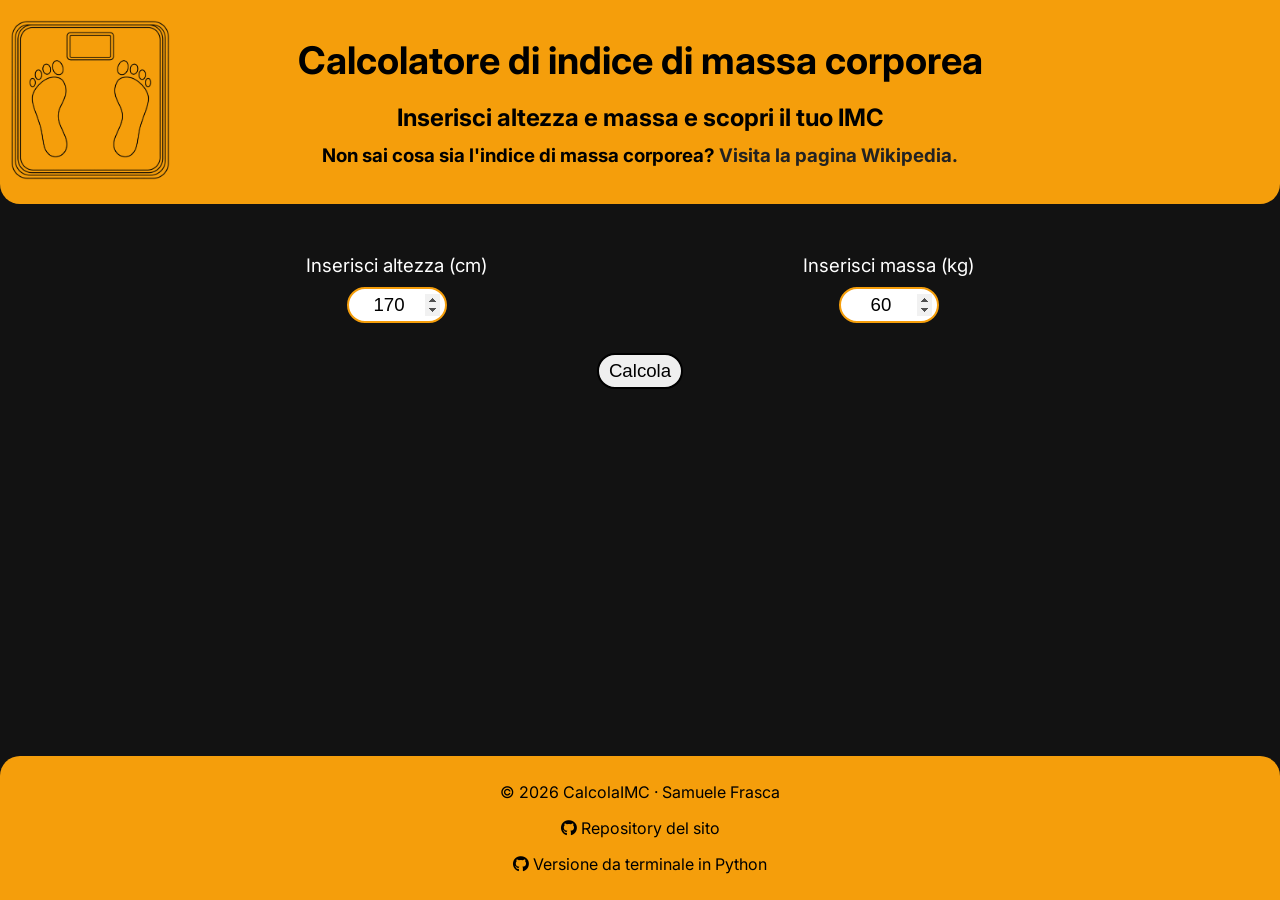
==== index.html @ bfd5818d "first commit" ====
<!DOCTYPE html>
<html lang="it">

<head>
    <meta charset="UTF-8">
    <meta name="viewport" content="width=device-width, initial-scale=1.0">
    <title>Calcolatore dell'indice di massa corporea IMC - BMI</title>
    <link rel="icon" href="assets/img/bmi-icon.png">
    <link rel="stylesheet" href="assets/css/style.css">
    <link rel="stylesheet" href="https://cdnjs.cloudflare.com/ajax/libs/font-awesome/6.0.0/css/all.min.css" />
</head>

<body>
    <header>
        <div class="header container">
            <div class="header1">
                <a href="/"><img class="logo" src="assets/img/bmi-image.png" alt="bmi-image"></a>
            </div>
            <div class="header2">
                <h1 class="title">Calcolatore di indice di massa corporea</h1>
                <h2 class="subtitle">Inserisci altezza e massa e scopri il tuo IMC</h2>
                <h3 class="spiegazione">Non sai cosa sia l'indice di massa corporea? <a
                        href="https://it.wikipedia.org/wiki/Indice_di_massa_corporea" target="_blank"
                        rel="noopener noreferrer">Visita la pagina Wikipedia.</a></h3>
            </div>
            <div class="header3"></div>
        </div>
    </header>
    <main>
        <div class="container">
            <div class="div-input">
                <div class="div-altezza">
                    <p>Inserisci altezza (cm)</p>
                    <input id="altezza" type="number" min="100" max="250" value="170">
                </div>
                <div class="div-massa">
                    <p>Inserisci massa (kg)</p>
                    <input id="massa" type="number" min="30" max="300" value="60">
                </div>
            </div>
            <button id="calcola">Calcola</button>
            <p id="risposta"></p>
            <p id="situazione-peso"></p>
        </div>
    </main>
    <footer>
        <p>&copy; 2026 CalcolaIMC · <a class="a_footer" href="https://samuelefrasca.github.io/" target="_blank"
                rel="noopener noreferrer">Samuele Frasca</a>
        </p>
        <p><a class="a_footer" href="https://github.com/samuelefrasca/calcola-imc" target="_blank"
                rel="noopener noreferrer"><i class="fa-brands fa-github"></i> Repository del sito</a></p>
        <p><a class="a_footer" href="https://github.com/samuelefrasca/calcola-imc-py" target="_blank"
                rel="noopener noreferrer"><i class="fa-brands fa-github"></i> Versione da terminale in Python</a>
        </p>
    </footer>
    <script src="assets/js/script.js"></script>
</body>

</html>
---- assets/css/style.css ----
@font-face {
    font-family: 'Inter';
    src: url('../fonts/inter/Inter-VariableFont_opsz,wght.ttf') format('truetype');
    font-weight: 100 900;
    font-display: swap;
}

* {
    box-sizing: border-box;
    margin: 0;
    padding: 0;
}

body {
    font-family: "Inter", sans-serif;
    font-optical-sizing: auto;
    font-weight: 400;
    background-color: #121212;
    min-height: 100vh;
    display: flex;
    flex-direction: column;
}

.container {
    max-width: 1440px;
    margin: 0 auto;
}

header {
    padding: 20px 10px;
    background-color: #F59E0B;
    color: #000;
    border-radius: 0px 0px 20px 20px;
    text-align: center;
}

.title {
    font-size: 38px;
    margin-bottom: 20px;
}

.spiegazione {
    margin-top: 12px;
}

.spiegazione a {
    color: #222;
    text-decoration: none;
}

.spiegazione a:hover {
    text-decoration: underline;
}

.header {
    display: flex;
    justify-content: space-between;
}

.logo,
.header3 {
    width: 160px;
}

.header2 {
    display: flex;
    flex-direction: column;
    justify-content: center;
}

main {
    padding: 10px 0px;
    text-align: center;
    flex: 1;
    position: relative;
}

.div-input {
    margin-top: 30px;
    display: flex;
    justify-content: space-evenly;
}

.div-input p {
    font-size: 14pt;
    color: #fff;
    margin: 10px;
}

input {
    width: 100px;
    text-align: center;
    font-size: 14pt;
    padding: 5px;
    border: 2px solid #F59E0B;
    border-radius: 20px;
    margin-bottom: 10px;
}

/* Per rendere sempre visibili le frecce dell'input numerico */
input::-webkit-inner-spin-button,
input::-webkit-outer-spin-button {
    opacity: 1;
}

#calcola {
    margin-top: 20px;
    font-size: 14pt;
    padding: 5px 10px;
    border: 2px solid;
    border-radius: 20px;
    transition: .3s;
}

#calcola:hover {
    cursor: pointer;
    background-color: #acacac;
}

#risposta,
#situazione-peso {
    margin-top: 20px;
    font-size: 14pt;
    color: #fff;
}

footer {
    background-color: #F59E0B;
    padding: 10px;
    border-radius: 20px 20px 0px 0px;
    text-align: center;
}

footer p {
    color: #000;
    margin: 16px 0px;
}

.a_footer {
    color: #000;
    text-decoration: none;
}

.a_footer:hover {
    text-decoration: underline;
}

.github {
    justify-content: center;
}

@media (max-width: 768px) {
    .header {
        flex-direction: column;
    }

    .logo {
        width: 120px;
    }

    .header3 {
        display: none;
    }

    .title {
        font-size: 20pt;
    }

    .subtitle {
        font-size: 14pt;
    }

    .spiegazione,
    .div-input p,
    input,
    #calcola,
    #risposta,
    #situazione-peso {
        font-size: 13pt;
    }
}
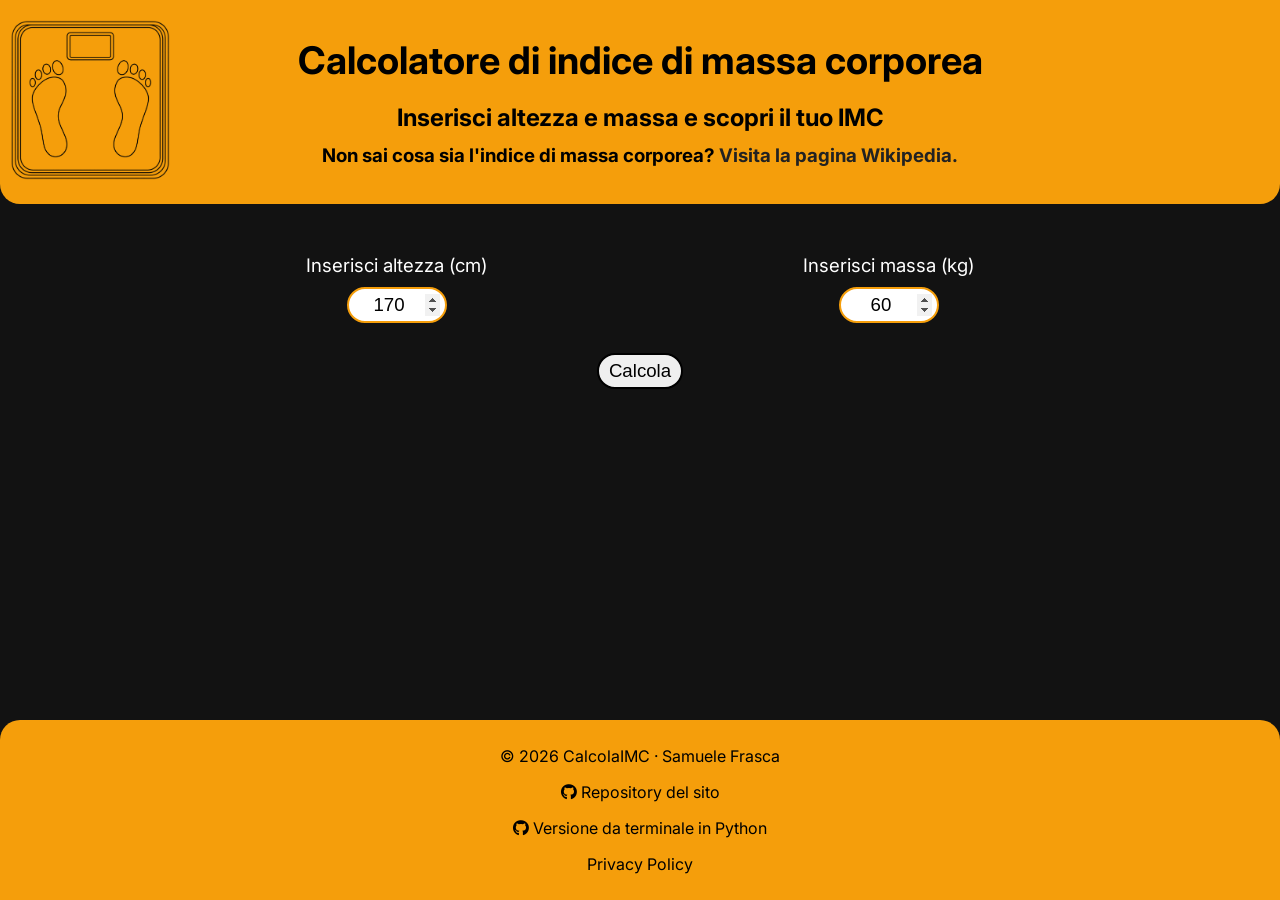
==== commit 2f46cd30: "feat: add privacy policy and donation link" ====
--- a/index.html
+++ b/index.html
@@ -4,9 +4,29 @@
 <head>
     <meta charset="UTF-8">
     <meta name="viewport" content="width=device-width, initial-scale=1.0">
-    <title>Calcolatore dell'indice di massa corporea IMC - BMI</title>
-    <link rel="icon" href="assets/img/bmi-icon.png">
-    <link rel="stylesheet" href="assets/css/style.css">
+
+    <meta name="google-site-verification" content="qzWXBoAshMKo4LuPpaiTGthOqSCegyk_pj7KeIQ1Ot4" />
+
+    <title>Calcola IMC | Indice di massa corporea (BMI)</title>
+    <meta name="description" content="Calcola il tuo IMC (indice di massa corporea): inserisci peso e altezza e scopri subito il risultato e la categoria di peso.">
+    <meta name="robots" content="index,follow">
+
+    <link rel="canonical" href="https://calcolaimc.pages.dev/">
+
+    <meta property="og:site_name" content="Calcola IMC">
+    <meta property="og:title" content="Calcola IMC | Indice di massa corporea (BMI)">
+    <meta property="og:description" content="Calcola il tuo IMC (indice di massa corporea): inserisci peso e altezza e scopri subito il risultato e la categoria di peso.">
+    <meta property="og:type" content="website">
+    <meta property="og:url" content="https://calcolaimc.pages.dev/">
+    <meta property="og:image" content="https://calcolaimc.pages.dev/assets/img/bmi-icon.png">
+
+    <meta name="twitter:card" content="summary">
+    <meta name="twitter:title" content="Calcola IMC | Indice di massa corporea (BMI)">
+    <meta name="twitter:description" content="Calcola il tuo IMC (indice di massa corporea): inserisci peso e altezza e scopri subito il risultato e la categoria di peso.">
+    <meta name="twitter:image" content="https://calcolaimc.pages.dev/assets/img/bmi-icon.png">
+
+    <link rel="icon" href="/assets/img/bmi-icon.png">
+    <link rel="stylesheet" href="/assets/css/style.css">
     <link rel="stylesheet" href="https://cdnjs.cloudflare.com/ajax/libs/font-awesome/6.0.0/css/all.min.css" />
 </head>
 
@@ -52,6 +72,7 @@
         <p><a class="a_footer" href="https://github.com/samuelefrasca/calcola-imc-py" target="_blank"
                 rel="noopener noreferrer"><i class="fa-brands fa-github"></i> Versione da terminale in Python</a>
         </p>
+        <p><a class="a_footer" href="/privacy.html">Privacy Policy</a></p>
     </footer>
     <script src="assets/js/script.js"></script>
 </body>
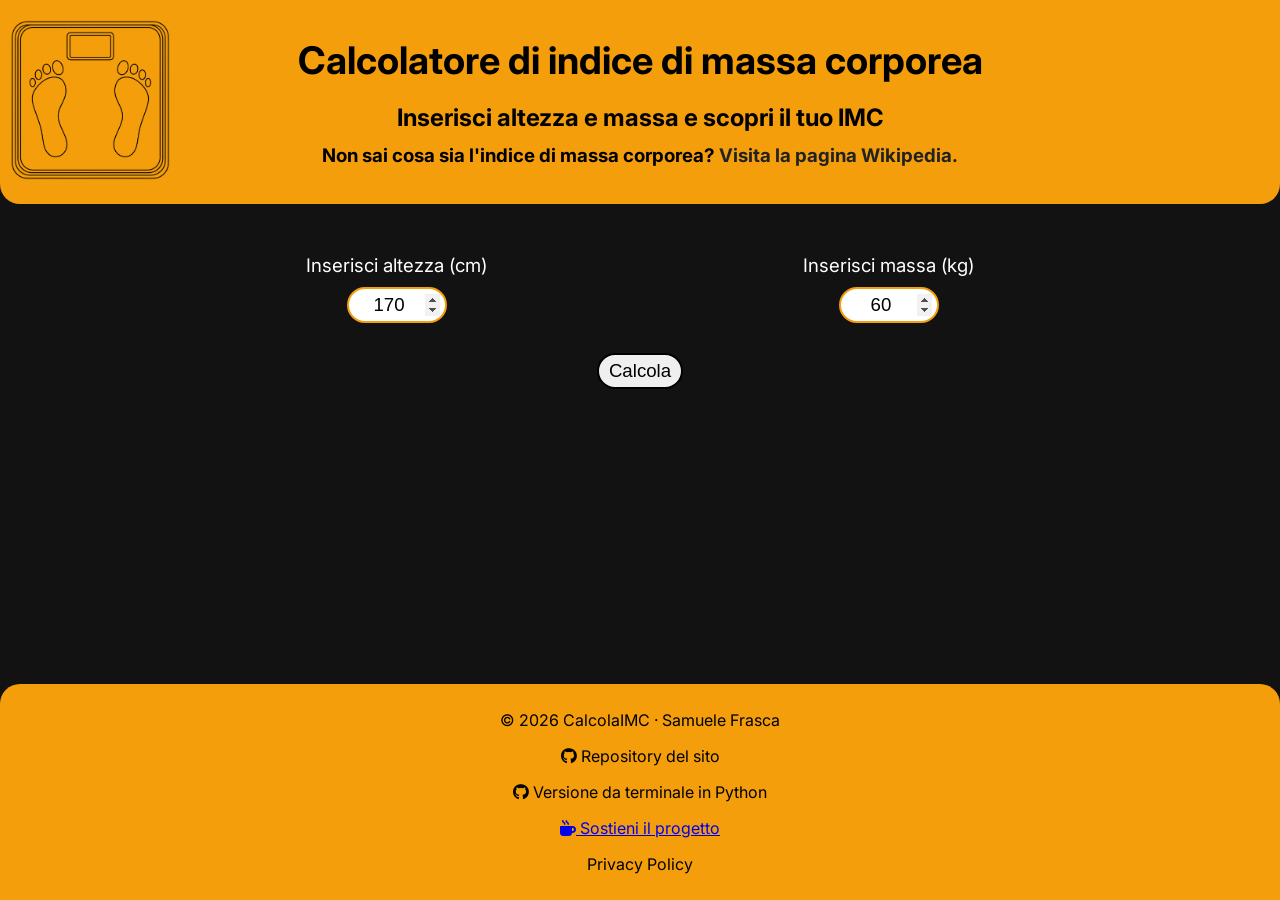
==== commit beb3968b: "feat: add donation link to footer" ====
--- a/index.html
+++ b/index.html
@@ -8,21 +8,24 @@
     <meta name="google-site-verification" content="qzWXBoAshMKo4LuPpaiTGthOqSCegyk_pj7KeIQ1Ot4" />
 
     <title>Calcola IMC | Indice di massa corporea (BMI)</title>
-    <meta name="description" content="Calcola il tuo IMC (indice di massa corporea): inserisci peso e altezza e scopri subito il risultato e la categoria di peso.">
+    <meta name="description"
+        content="Calcola il tuo IMC (indice di massa corporea): inserisci peso e altezza e scopri subito il risultato e la categoria di peso.">
     <meta name="robots" content="index,follow">
 
     <link rel="canonical" href="https://calcolaimc.pages.dev/">
 
     <meta property="og:site_name" content="Calcola IMC">
     <meta property="og:title" content="Calcola IMC | Indice di massa corporea (BMI)">
-    <meta property="og:description" content="Calcola il tuo IMC (indice di massa corporea): inserisci peso e altezza e scopri subito il risultato e la categoria di peso.">
+    <meta property="og:description"
+        content="Calcola il tuo IMC (indice di massa corporea): inserisci peso e altezza e scopri subito il risultato e la categoria di peso.">
     <meta property="og:type" content="website">
     <meta property="og:url" content="https://calcolaimc.pages.dev/">
     <meta property="og:image" content="https://calcolaimc.pages.dev/assets/img/bmi-icon.png">
 
     <meta name="twitter:card" content="summary">
     <meta name="twitter:title" content="Calcola IMC | Indice di massa corporea (BMI)">
-    <meta name="twitter:description" content="Calcola il tuo IMC (indice di massa corporea): inserisci peso e altezza e scopri subito il risultato e la categoria di peso.">
+    <meta name="twitter:description"
+        content="Calcola il tuo IMC (indice di massa corporea): inserisci peso e altezza e scopri subito il risultato e la categoria di peso.">
     <meta name="twitter:image" content="https://calcolaimc.pages.dev/assets/img/bmi-icon.png">
 
     <link rel="icon" href="/assets/img/bmi-icon.png">
@@ -72,6 +75,8 @@
         <p><a class="a_footer" href="https://github.com/samuelefrasca/calcola-imc-py" target="_blank"
                 rel="noopener noreferrer"><i class="fa-brands fa-github"></i> Versione da terminale in Python</a>
         </p>
+        <p><a class="a_link" href="https://paypal.me/SamueleFrasca18" target="_blank" rel="noopener noreferrer"><i
+                    class="fa-solid fa-mug-hot"></i> Sostieni il progetto</a></p>
         <p><a class="a_footer" href="/privacy.html">Privacy Policy</a></p>
     </footer>
     <script src="assets/js/script.js"></script>
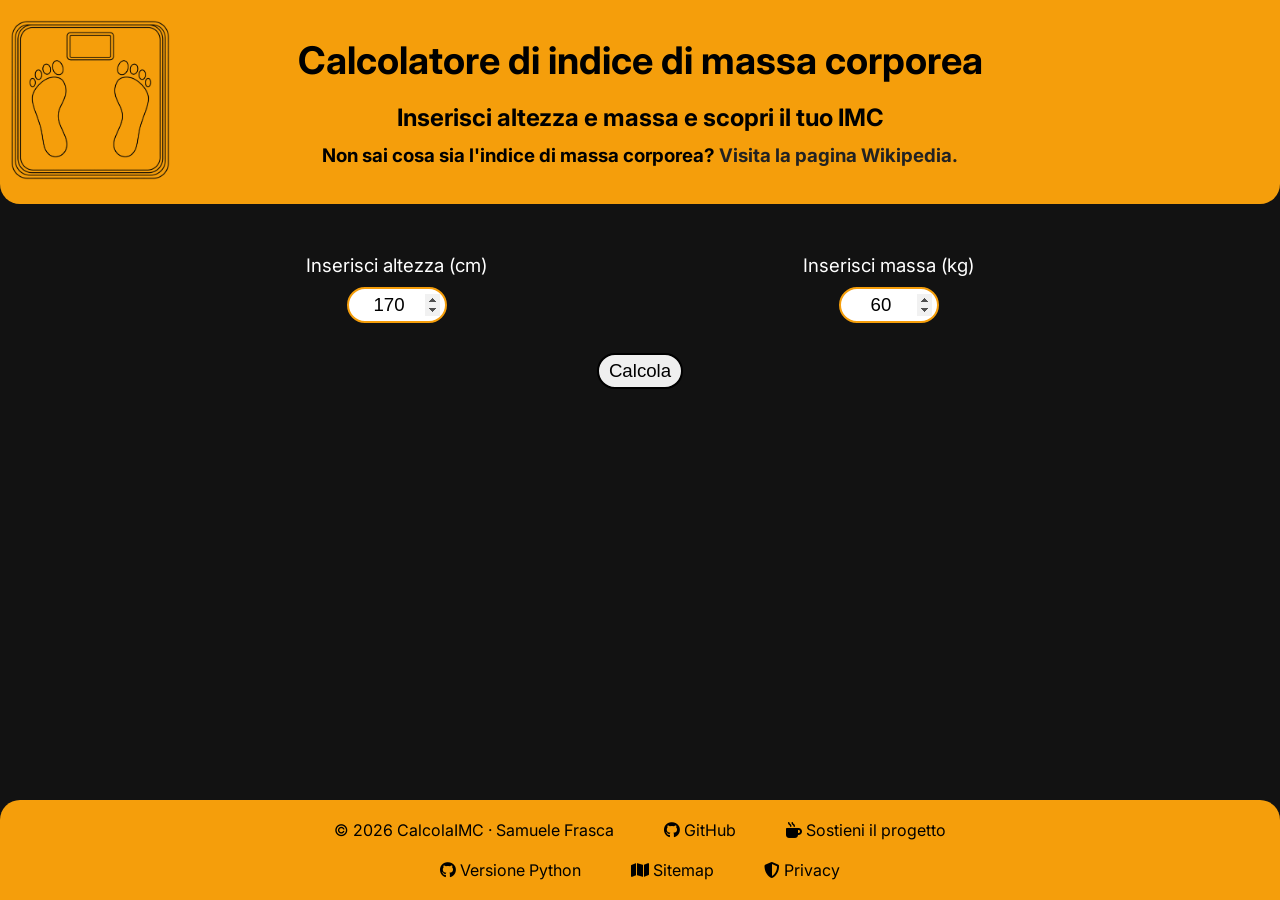
==== commit 86676842: "fix: improve and clean up header and footer layout" ====
--- a/index.html
+++ b/index.html
@@ -67,17 +67,24 @@
         </div>
     </main>
     <footer>
-        <p>&copy; 2026 CalcolaIMC · <a class="a_footer" href="https://samuelefrasca.github.io/" target="_blank"
-                rel="noopener noreferrer">Samuele Frasca</a>
-        </p>
-        <p><a class="a_footer" href="https://github.com/samuelefrasca/calcola-imc" target="_blank"
-                rel="noopener noreferrer"><i class="fa-brands fa-github"></i> Repository del sito</a></p>
-        <p><a class="a_footer" href="https://github.com/samuelefrasca/calcola-imc-py" target="_blank"
-                rel="noopener noreferrer"><i class="fa-brands fa-github"></i> Versione da terminale in Python</a>
-        </p>
-        <p><a class="a_link" href="https://paypal.me/SamueleFrasca18" target="_blank" rel="noopener noreferrer"><i
-                    class="fa-solid fa-mug-hot"></i> Sostieni il progetto</a></p>
-        <p><a class="a_footer" href="/privacy.html">Privacy Policy</a></p>
+        <div class="subfooter">
+            <p>&copy; 2026 CalcolaIMC · <a class="a_footer" href="https://samuelefrasca.github.io/" target="_blank"
+                    rel="noopener noreferrer">Samuele Frasca</a>
+            </p>
+            <div class="subfooter-media">
+                <p><a class="a_footer" href="https://github.com/samuelefrasca/calcola-imc" target="_blank"
+                        rel="noopener noreferrer"><i class="fa-brands fa-github"></i> GitHub</a></p>
+                <p><a class="a_footer" href="https://paypal.me/SamueleFrasca18" target="_blank"
+                        rel="noopener noreferrer"><i class="fa-solid fa-mug-hot"></i> Sostieni il progetto</a></p>
+            </div>
+        </div>
+        <div class="subfooter subfooter-media">
+            <p><a class="a_footer" href="https://github.com/samuelefrasca/calcola-imc-py" target="_blank"
+                    rel="noopener noreferrer"><i class="fa-brands fa-github"></i> Versione Python</a>
+            </p>
+            <p><a class="a_footer" href="/sitemap.xml"><i class="fa-solid fa-map"></i> Sitemap</a></p>
+            <p><a class="a_footer" href="/privacy.html"><i class="fa-solid fa-shield"></i> Privacy</a></p>
+        </div>
     </footer>
     <script src="assets/js/script.js"></script>
 </body>
--- a/assets/css/style.css
+++ b/assets/css/style.css
@@ -133,7 +133,14 @@
 
 footer p {
     color: #000;
-    margin: 16px 0px;
+    margin: 10px;
+}
+
+.subfooter,
+.subfooter-media {
+    display: flex;
+    justify-content: center;
+    gap: 30px;
 }
 
 .a_footer {
@@ -155,7 +162,7 @@
     }
 
     .logo {
-        width: 120px;
+        width: 90px;
     }
 
     .header3 {
@@ -163,11 +170,16 @@
     }
 
     .title {
-        font-size: 20pt;
+        font-size: 18pt;
+        margin-bottom: 10px;
     }
 
     .subtitle {
-        font-size: 14pt;
+        font-size: 12pt;
+    }
+
+    .spiegazione {
+        margin-top: 8px;
     }
 
     .spiegazione,
@@ -176,6 +188,20 @@
     #calcola,
     #risposta,
     #situazione-peso {
-        font-size: 13pt;
+        font-size: 12pt;
+    }
+
+    .subfooter {
+        gap: 0px;
+        flex-direction: column;
+    }
+
+    .subfooter-media {
+        flex-direction: row;
+    }
+
+    .subfooter p {
+        font-size: 14px;
+        margin: 7px;
     }
 }
